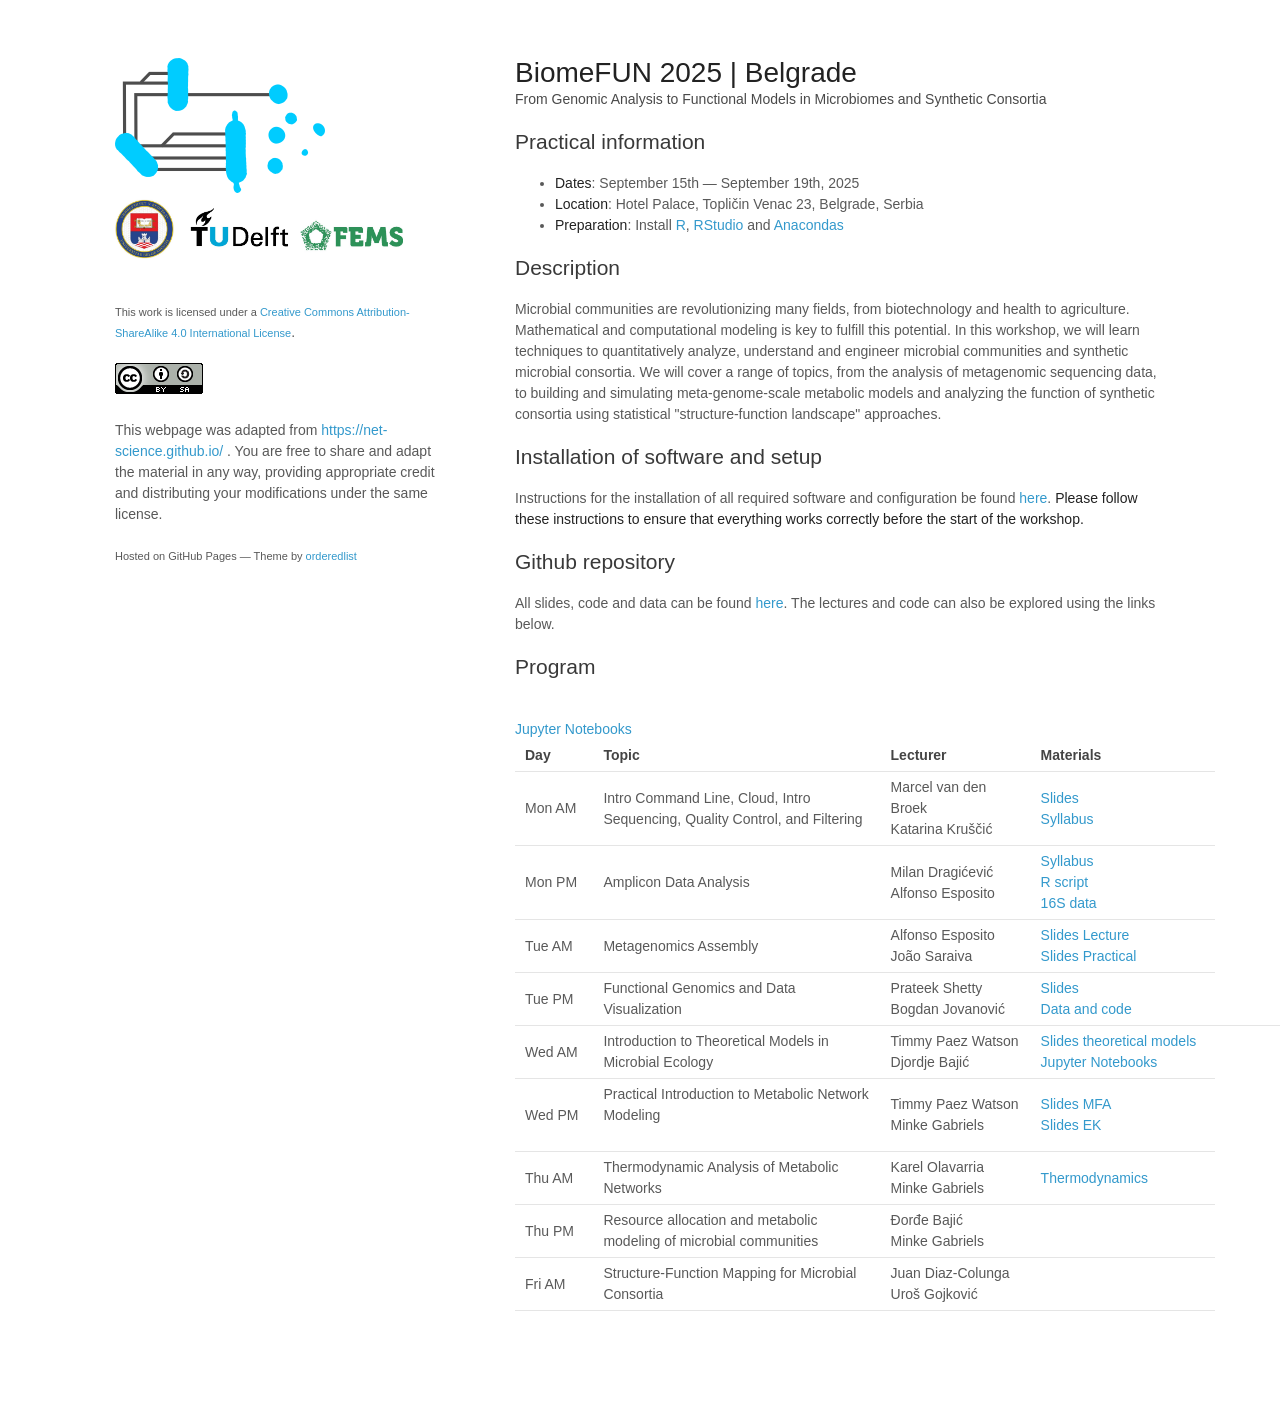
==== index.html @ 26ea4a44 "Add files via upload" ====
<!DOCTYPE html>
<html><head><meta http-equiv="Content-Type" content="text/html; charset=UTF-8">
    
    <meta http-equiv="X-UA-Compatible" content="chrome=1">
    <title>BiomeFUN 2025</title>

    <link rel="stylesheet" href="./index_files/styles.css">
    <link rel="stylesheet" href="./index_files/pygment_trac.css">
    <meta name="viewport" content="width=device-width">
    <!--<base target="_blank">--><base href="." target="_blank">

    <!--[if lt IE 9]>
    <script src="//html5shiv.googlecode.com/svn/trunk/html5.js"></script>
    <![endif]-->
 
  </head>
  <body>
    <div class="wrapper">
      
      <header>
        <img src="./index_files/logo-black.png" alt="Logo">
        <img src="./index_files/logo_svi.jpg" alt="Logo_svi">
           
        <p>
        <br><small>This work is licensed under a <a rel="license" href="http://creativecommons.org/licenses/by-sa/4.0/">Creative Commons Attribution-ShareAlike 4.0 International License</a></small>.
        </p>
        <p>
        <a rel="license" href="http://creativecommons.org/licenses/by-sa/4.0/"><img alt="Creative Commons License" style="border-width:0" src="./index_files/88x31.png"></a>
        </p>
        <p>
          This webpage was adapted from <a href="https://net-science.github.io/"> https://net-science.github.io/ </a>. You are free to share and adapt the material in any way, providing appropriate credit and distributing your modifications under the same license.
        </p>

        <p><small>Hosted on GitHub Pages — Theme by <a href="https://github.com/orderedlist">orderedlist</a></small></p>
      


      </header>

      <section>
        <h1 style="margin: 0;">BiomeFUN 2025  |  Belgrade</h1>
        <h4> From Genomic Analysis to Functional Models in Microbiomes and Synthetic Consortia </h4>  


<h2>Practical information</h2>
<ul>
<li><strong>Dates</strong>: September 15th &mdash; September 19th, 2025</li>
<li><strong>Location</strong>: Hotel Palace, Topličin Venac 23, Belgrade, Serbia</li>
<li><strong>Preparation</strong>: Install <a href="https://cran.r-project.org/">R</a>, <a href="https://www.rstudio.com/products/rstudio/download/#download">RStudio</a> and <a href="https://www.anaconda.com/products/distribution">Anacondas</a></li>
</ul>
<h2>Description</h2>
<p>Microbial communities are revolutionizing many fields, from biotechnology and health to agriculture. Mathematical and computational modeling is key to fulfill this potential. In this workshop, we will learn techniques to quantitatively analyze, understand and engineer microbial communities and synthetic microbial consortia. We will cover a range of topics, from the analysis of metagenomic sequencing data, to building and simulating meta-genome-scale metabolic models and analyzing the function of synthetic consortia using statistical "structure-function landscape" approaches.</p>
<h2>Installation of software and setup</h2>
<p>Instructions for the installation of all required software and configuration be found <a href="https://bgmicrobiomes.github.io/biomeFUN_materials/BiomeFUN_2025_installation_styled.html">here</a>. <strong>Please follow these instructions to ensure that everything works correctly before the start of the workshop.</strong> </p>
<h2>Github repository</h2>
<p>All slides, code and data can be found <a href="https://github.com/BGmicrobiomes/biomeFUN_materials">here</a>. The lectures and code can also be explored using the links below.</p>
<h2>Program</h2>
<table style="width: 844px;">
<thead>
<tr>
<th style="width: 76.8906px;">Day</th>
<th style="width: 370px;">Topic</th>
<th style="width: 170px;">Lecturer</th>
<th style="width: 200px;">Materials</th>
</tr>
</thead>
<tbody>
<tr>
<td style="width: 76.8906px;">Mon AM</td>
<td style="width: 370px;">Intro Command Line, Cloud, Intro Sequencing, Quality Control, and Filtering</td>
<td style="width: 170px;">Marcel van den Broek <br> Katarina Kruščić </td>
<td style="width: 200px;"><a href="https://bgmicrobiomes.github.io/biomeFUN_materials/Lectures/day1_01_Introduction_Genomics_BiomeFUN2025.pdf">Slides</a>  <br>
<a href="https://bgmicrobiomes.github.io/biomeFUN_materials/Practicals/day1/index.html">Syllabus</a>
</td>
</tr>
<tr>
<td style="width: 76.8906px;">Mon PM</td>
<td style="width: 370px;">Amplicon Data Analysis</td>
<td style="width: 170px;">Milan Dragićević <br> Alfonso Esposito</td>
<td style="width: 200px;"> <a href="https://bgmicrobiomes.github.io/biomeFUN_materials/Data/day1_16s_biomefun.html">Syllabus</a> <br> 
<a href="https://bgmicrobiomes.github.io/biomeFUN_materials/Data/day1_16s_biomefun.Rmd">R script</a> <br>
<a href="https://u.pcloud.link/publink/show?code=kZAARW5Z5EVYj8ODVl8Dj24SkFVdqfC7Peck#/login?folder=27416541063">16S data</a>
</td>
</tr>
<tr>
<td style="width: 76.8906px;">Tue AM</td>
<td style="width: 370px;">Metagenomics Assembly</td>
<td style="width: 170px;">Alfonso Esposito <br> Jo&atilde;o Saraiva</td>
<td style="width: 200px;"> <a href="https://bgmicrobiomes.github.io/biomeFUN_materials/Lectures/day2_Joao_Shotgun_Metagenomics_Lecture_with_Visuals.pptx">Slides Lecture</a> <br> 
<a href="https://bgmicrobiomes.github.io/biomeFUN_materials/Lectures/day2_Alfonso_Practical_session_Assembly_Binning_Genome_QC_V1.pptx">Slides Practical</a>
</td>
</tr>
<tr>
<td style="width: 76.8906px;">Tue PM</td>
<td style="width: 370px;">Functional Genomics and Data Visualization</td>
<td style="width: 170px;">Prateek Shetty <br> Bogdan Jovanović</td>
<td style="width: 200px;"> <a href="https://bgmicrobiomes.github.io/biomeFUN_materials/Practicals/day2/functional_annotationSep15.pptx">Slides</a> <br> 
<a href="https://bgmicrobiomes.github.io/biomeFUN_materials/Practicals/day2/day2_PM_data_code.zip" download>Data and code</a>
<td style="width: 200px;"></td>
</tr>
<tr>
<td style="width: 76.8906px;">Wed AM</td>
<td style="width: 370px;"> Introduction to Theoretical Models in Microbial Ecology</td>
<td style="width: 170px;"> Timmy Paez Watson <br> Djordje Bajić </td>
<td style="width: 200px;"> <a href="https://bgmicrobiomes.github.io/biomeFUN_materials/Lectures/day3_2025_BiomeFUN_Theo_Models_TPW.pptx">Slides theoretical models</a> <br> 
<a href="https://bgmicrobiomes.github.io/biomeFUN_materials/Practicals/day3/jupyter_notebooks_timmy.zip" download> Jupyter Notebooks</a>
</tr>
<tr>
<td style="width: 76.8906px;">Wed PM</td>
<td style="width: 370px;">
<p>Practical Introduction to Metabolic Network Modeling</p>
</td>
<td style="width: 170px;">Timmy Paez Watson <br> Minke Gabriels</td>
<td style="width: 200px;"> <a href="https://bgmicrobiomes.github.io/biomeFUN_materials/Lectures/day3_2025_BiomeFUN_MFA_TPW.pptx">Slides MFA
<br>
<a href="https://bgmicrobiomes.github.io/biomeFUN_materials/Lectures/day3_2025_BiomeFUN_Karel.pdf">Slides EK
</tr>
<tr>
<td style="width: 76.8906px;">Thu AM</td>
<td style="width: 370px;">Thermodynamic Analysis of Metabolic Networks&nbsp;</td>
<td style="width: 170px;">Karel Olavarria <br> Minke Gabriels</td>
<td style="width: 200px;"> <a href="https://bgmicrobiomes.github.io/biomeFUN_materials/Lectures/day4_thermodynamics_lecture.pdf">Thermodynamics</td>
<br>
<a href="https://bgmicrobiomes.github.io/biomeFUN_materials/Practicals/day3/kinetics_thermo_notebooks.zip" download> Jupyter Notebooks</a>
</tr>
<tr>
<td style="width: 76.8906px;">Thu PM</td>
<td style="width: 370px;">Resource allocation and metabolic modeling of microbial communities</td>
<td style="width: 170px;">Đorđe Bajić <br> Minke Gabriels </td>
<td style="width: 200px;"><!-- 
            <a href="https://github.com/jgarciab/NetworkScience/blob/main/Lectures/day4b_GM_BN.pdf">Slides</a>,<br>
             <a href="https://raw.githubusercontent.com/jgarciab/NetworkScience/main/Practicals/day4b_Bayesian_Network.zip">Practical (zip):</a>
             <a href="html_solutions/Question_GM_BNs.html">Questions</a> and 
             <a href="html_solutions/Answer_GM_BNs.html">Solutions</a>
            --></td>
</tr>
<tr>
<td style="width: 76.8906px;">Fri AM</td>
<td style="width: 370px;">Structure-Function Mapping for Microbial Consortia</td>
<td style="width: 170px;">Juan Diaz-Colunga <br> Uroš Gojković </td>
<td style="width: 200px;"><!-- 
            Slides (<a href="https://github.com/jgarciab/NetworkScience/blob/main/Lectures/day5_Morning_2024.pdf">morning</a>, <a href="https://github.com/jgarciab/NetworkScience/blob/main/Lectures/day5_Afternoon_2024.pdf">afternoon</a>),<br>
            <a href="https://raw.githubusercontent.com/jgarciab/NetworkScience/main/Practicals/day5_social_contagion.zip">Practical (zip)</a> 
            --></td>
</tr>
</tbody>
</table>
<br /><!-- <h2>Datasets</h2>
      <ul>
        See <a href="https://github.com/jgarciab/NetworkScience/tree/main/Data" download>here</a>
        Data for REM <a href="https://github.com/jgarciab/NetworkScience/raw/main/Practicals/day2b_social_network/UUsummerschool.Rdata" download>here</a>
      </ul> --></section>
</div>
---- index_files/styles.css ----
body {
  background-color: #fff;
  padding:50px;
  font: 14px/1.5 -apple-system, BlinkMacSystemFont, "Segoe UI", Roboto, Oxygen, Ubuntu, Cantarell, "Fira Sans", "Droid Sans", "Helvetica Neue", Arial, sans-serif, "Apple Color Emoji", "Segoe UI Emoji", "Segoe UI Symbol";
  color:#595959;
  font-weight:400;
}

h1, h2, h3, h4, h5, h6 {
  color:#222;
  margin:0 0 20px;
}

p, ul, ol, table, pre, dl {
  margin:0 0 20px;
}

h1, h2, h3 {
  line-height:1.1;
}

h1 {
  font-size:28px;
  font-weight: 500;
}

h2 {
  color:#393939;
  font-weight: 500;
}

h3, h4, h5, h6 {
  color:#494949;
  font-weight: 500;
}

a {
  color:#39c;
  text-decoration:none;
}

a:hover {
  color:#069;
}

a small {
  font-size:11px;
  color:#777;
  margin-top:-0.3em;
  display:block;
}

a:hover small {
  color:#777;
}

.wrapper {
  width:1050px;
  margin:0 auto;
}

blockquote {
  border-left:1px solid #e5e5e5;
  margin:0;
  padding:0 0 0 20px;
  font-style:italic;
}

code, pre {
  font-family:Monaco, Bitstream Vera Sans Mono, Lucida Console, Terminal, Consolas, Liberation Mono, DejaVu Sans Mono, Courier New, monospace;
  color:#333;
}

pre {
  padding:8px 15px;
  background: #f8f8f8;
  border-radius:5px;
  border:1px solid #e5e5e5;
  overflow-x: auto;
}

table {
  width:100%;
  border-collapse:collapse;
}

th, td {
  text-align:left;
  padding:5px 10px;
  border-bottom:1px solid #e5e5e5;
}

dt {
  color:#444;
  font-weight:500;
}

th {
  color:#444;
}

img {
  max-width:90%;
}

header {
  width:320px;
  float:left;
  position:fixed;
  -webkit-font-smoothing:subpixel-antialiased;
}

header ul {
  list-style:none;
  height:40px;
  padding:0;
  background: #f4f4f4;
  border-radius:5px;
  border:1px solid #e0e0e0;
  width:270px;
}

header li {
  width:89px;
  float:left;
  border-right:1px solid #e0e0e0;
  height:40px;
}

header li:first-child a {
  border-radius:5px 0 0 5px;
}

header li:last-child a {
  border-radius:0 5px 5px 0;
}

header ul a {
  line-height:1;
  font-size:11px;
  color:#999;
  display:block;
  text-align:center;
  padding-top:6px;
  height:34px;
}

header ul a:hover {
  color:#999;
}

header ul a:active {
  background-color:#f0f0f0;
}

strong {
  color:#222;
  font-weight:500;
}

header ul li + li + li {
  border-right:none;
  width:89px;
}

header ul a strong {
  font-size:14px;
  display:block;
  color:#222;
}

section {
  width:650px;
  float:right;
  padding-bottom:50px;
}

small {
  font-size:11px;
}

hr {
  border:0;
  background:#e5e5e5;
  height:1px;
  margin:0 0 20px;
}

footer {
  width:270px;
  float:left;
  position:fixed;
  bottom:20px;
  -webkit-font-smoothing:subpixel-antialiased;
}

@media print, screen and (max-width: 960px) {

  div.wrapper {
    width:auto;
    margin:0;
  }

  header, section, footer {
    float:none;
    position:static;
    width:auto;
  }

  header {
    padding-right:320px;
  }

  section {
    border:1px solid #e5e5e5;
    border-width:1px 0;
    padding:20px 0;
    margin:0 0 20px;
  }

  header a small {
    display:inline;
  }

  header ul {
    position:absolute;
    right:50px;
    top:52px;
  }
}

@media print, screen and (max-width: 720px) {
  body {
    word-wrap:break-word;
  }

  header {
    padding:0;
  }

  header ul, header p.view {
    position:static;
  }

  pre, code {
    word-wrap:normal;
  }
}

@media print, screen and (max-width: 480px) {
  body {
    padding:15px;
  }

  header ul {
    width:99%;
  }

  header li, header ul li + li + li {
    width:33%;
  }
}

@media print {
  body {
    padding:0.4in;
    font-size:12pt;
    color:#444;
  }
}
---- index_files/pygment_trac.css ----
.highlight  { background: #ffffff; }
.highlight .c { color: #999988; font-style: italic } /* Comment */
.highlight .err { color: #a61717; background-color: #e3d2d2 } /* Error */
.highlight .k { font-weight: bold } /* Keyword */
.highlight .o { font-weight: bold } /* Operator */
.highlight .cm { color: #999988; font-style: italic } /* Comment.Multiline */
.highlight .cp { color: #999999; font-weight: bold } /* Comment.Preproc */
.highlight .c1 { color: #999988; font-style: italic } /* Comment.Single */
.highlight .cs { color: #999999; font-weight: bold; font-style: italic } /* Comment.Special */
.highlight .gd { color: #000000; background-color: #ffdddd } /* Generic.Deleted */
.highlight .gd .x { color: #000000; background-color: #ffaaaa } /* Generic.Deleted.Specific */
.highlight .ge { font-style: italic } /* Generic.Emph */
.highlight .gr { color: #aa0000 } /* Generic.Error */
.highlight .gh { color: #999999 } /* Generic.Heading */
.highlight .gi { color: #000000; background-color: #ddffdd } /* Generic.Inserted */
.highlight .gi .x { color: #000000; background-color: #aaffaa } /* Generic.Inserted.Specific */
.highlight .go { color: #888888 } /* Generic.Output */
.highlight .gp { color: #555555 } /* Generic.Prompt */
.highlight .gs { font-weight: bold } /* Generic.Strong */
.highlight .gu { color: #800080; font-weight: bold; } /* Generic.Subheading */
.highlight .gt { color: #aa0000 } /* Generic.Traceback */
.highlight .kc { font-weight: bold } /* Keyword.Constant */
.highlight .kd { font-weight: bold } /* Keyword.Declaration */
.highlight .kn { font-weight: bold } /* Keyword.Namespace */
.highlight .kp { font-weight: bold } /* Keyword.Pseudo */
.highlight .kr { font-weight: bold } /* Keyword.Reserved */
.highlight .kt { color: #445588; font-weight: bold } /* Keyword.Type */
.highlight .m { color: #009999 } /* Literal.Number */
.highlight .s { color: #d14 } /* Literal.String */
.highlight .na { color: #008080 } /* Name.Attribute */
.highlight .nb { color: #0086B3 } /* Name.Builtin */
.highlight .nc { color: #445588; font-weight: bold } /* Name.Class */
.highlight .no { color: #008080 } /* Name.Constant */
.highlight .ni { color: #800080 } /* Name.Entity */
.highlight .ne { color: #990000; font-weight: bold } /* Name.Exception */
.highlight .nf { color: #990000; font-weight: bold } /* Name.Function */
.highlight .nn { color: #555555 } /* Name.Namespace */
.highlight .nt { color: #000080 } /* Name.Tag */
.highlight .nv { color: #008080 } /* Name.Variable */
.highlight .ow { font-weight: bold } /* Operator.Word */
.highlight .w { color: #bbbbbb } /* Text.Whitespace */
.highlight .mf { color: #009999 } /* Literal.Number.Float */
.highlight .mh { color: #009999 } /* Literal.Number.Hex */
.highlight .mi { color: #009999 } /* Literal.Number.Integer */
.highlight .mo { color: #009999 } /* Literal.Number.Oct */
.highlight .sb { color: #d14 } /* Literal.String.Backtick */
.highlight .sc { color: #d14 } /* Literal.String.Char */
.highlight .sd { color: #d14 } /* Literal.String.Doc */
.highlight .s2 { color: #d14 } /* Literal.String.Double */
.highlight .se { color: #d14 } /* Literal.String.Escape */
.highlight .sh { color: #d14 } /* Literal.String.Heredoc */
.highlight .si { color: #d14 } /* Literal.String.Interpol */
.highlight .sx { color: #d14 } /* Literal.String.Other */
.highlight .sr { color: #009926 } /* Literal.String.Regex */
.highlight .s1 { color: #d14 } /* Literal.String.Single */
.highlight .ss { color: #990073 } /* Literal.String.Symbol */
.highlight .bp { color: #999999 } /* Name.Builtin.Pseudo */
.highlight .vc { color: #008080 } /* Name.Variable.Class */
.highlight .vg { color: #008080 } /* Name.Variable.Global */
.highlight .vi { color: #008080 } /* Name.Variable.Instance */
.highlight .il { color: #009999 } /* Literal.Number.Integer.Long */

.type-csharp .highlight .k { color: #0000FF }
.type-csharp .highlight .kt { color: #0000FF }
.type-csharp .highlight .nf { color: #000000; font-weight: normal }
.type-csharp .highlight .nc { color: #2B91AF }
.type-csharp .highlight .nn { color: #000000 }
.type-csharp .highlight .s { color: #A31515 }
.type-csharp .highlight .sc { color: #A31515 }
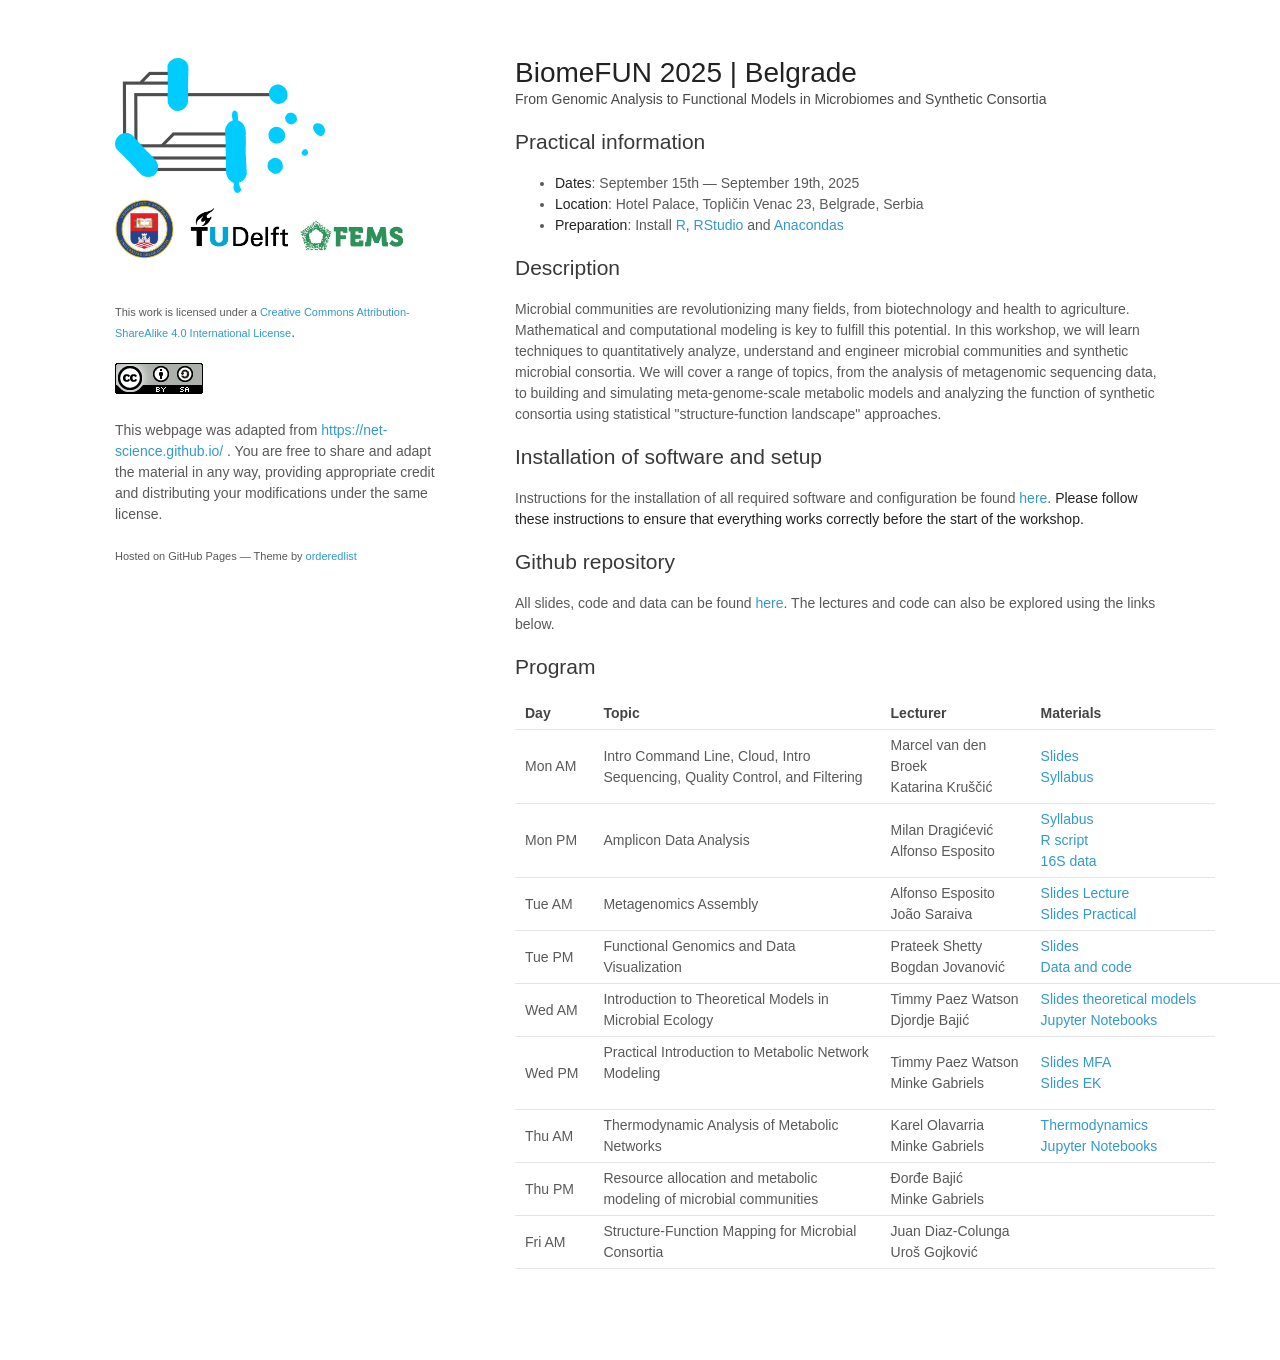
==== commit 6a54a083: "Add files via upload" ====
--- a/index.html
+++ b/index.html
@@ -119,7 +119,7 @@
 <td style="width: 76.8906px;">Thu AM</td>
 <td style="width: 370px;">Thermodynamic Analysis of Metabolic Networks&nbsp;</td>
 <td style="width: 170px;">Karel Olavarria <br> Minke Gabriels</td>
-<td style="width: 200px;"> <a href="https://bgmicrobiomes.github.io/biomeFUN_materials/Lectures/day4_thermodynamics_lecture.pdf">Thermodynamics</td>
+<td style="width: 200px;"> <a href="https://bgmicrobiomes.github.io/biomeFUN_materials/Lectures/day4_thermodynamics_lecture.pdf">Thermodynamics
 <br>
 <a href="https://bgmicrobiomes.github.io/biomeFUN_materials/Practicals/day3/kinetics_thermo_notebooks.zip" download> Jupyter Notebooks</a>
 </tr>
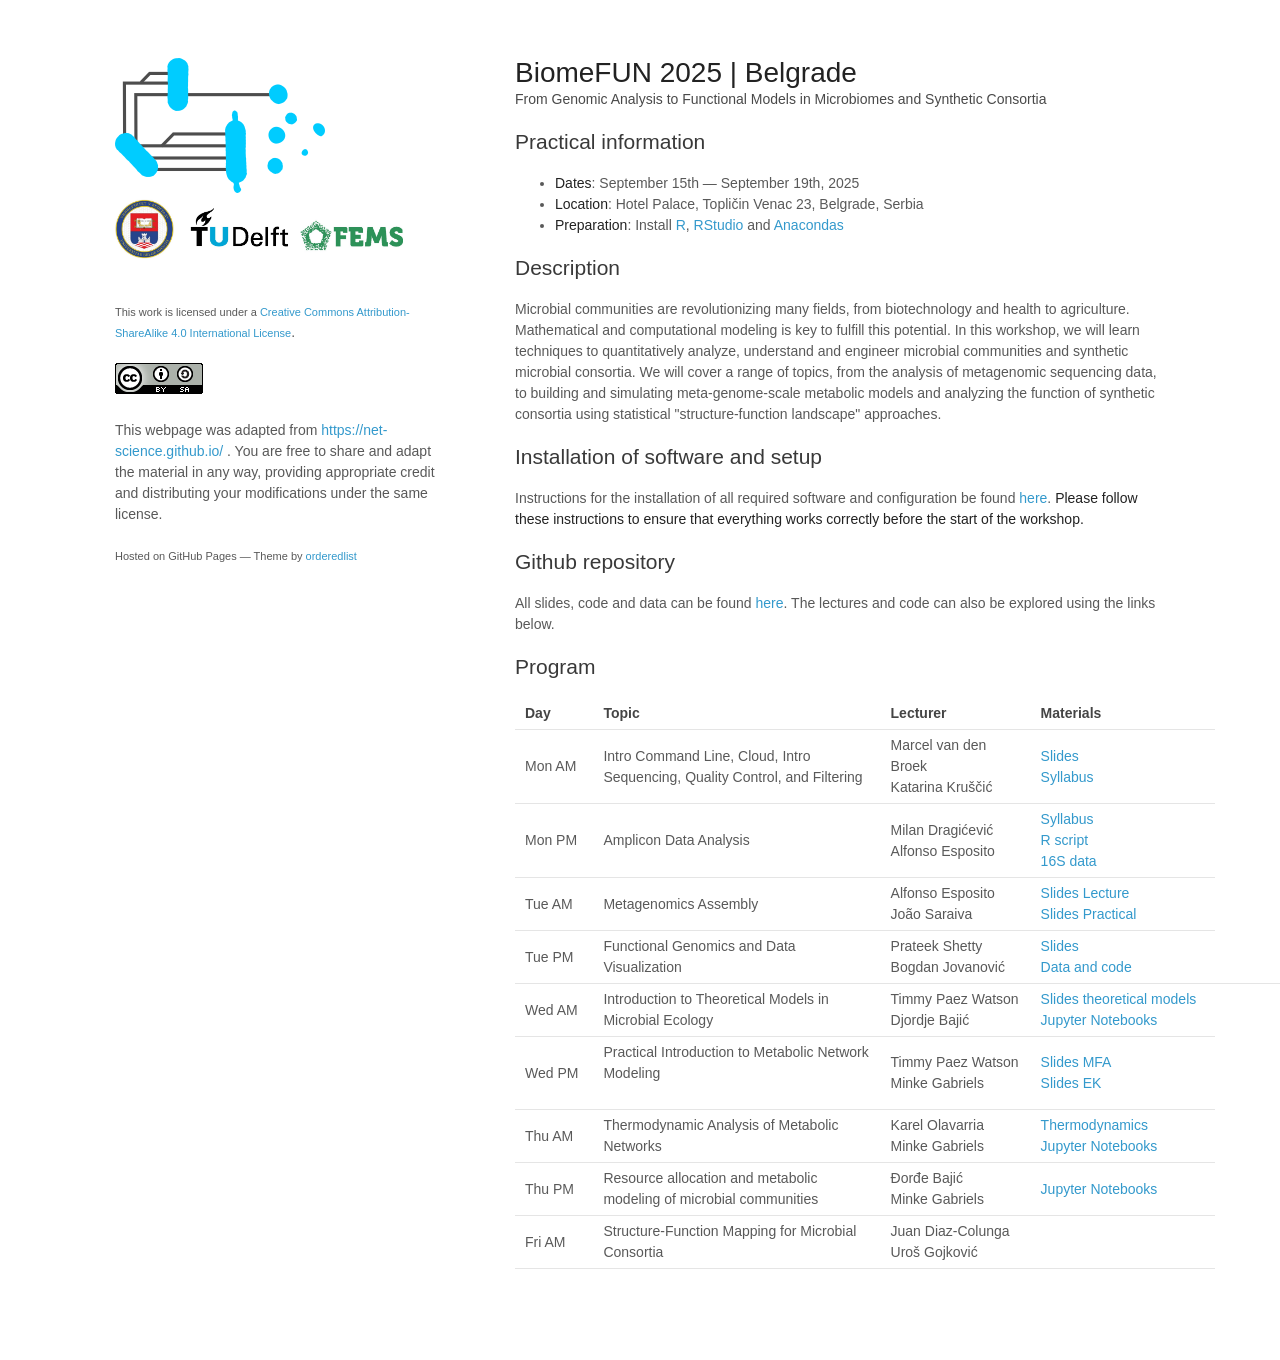
==== commit 788a55dd: "Add files via upload" ====
--- a/index.html
+++ b/index.html
@@ -121,13 +121,13 @@
 <td style="width: 170px;">Karel Olavarria <br> Minke Gabriels</td>
 <td style="width: 200px;"> <a href="https://bgmicrobiomes.github.io/biomeFUN_materials/Lectures/day4_thermodynamics_lecture.pdf">Thermodynamics
 <br>
-<a href="https://bgmicrobiomes.github.io/biomeFUN_materials/Practicals/day3/kinetics_thermo_notebooks.zip" download> Jupyter Notebooks</a>
+<a href="https://bgmicrobiomes.github.io/biomeFUN_materials/Practicals/day4/kinetics_thermo_notebooks.zip" download> Jupyter Notebooks</a>
 </tr>
 <tr>
 <td style="width: 76.8906px;">Thu PM</td>
 <td style="width: 370px;">Resource allocation and metabolic modeling of microbial communities</td>
 <td style="width: 170px;">Đorđe Bajić <br> Minke Gabriels </td>
-<td style="width: 200px;"><!-- 
+<td style="width: 200px;"><a href="https://bgmicrobiomes.github.io/biomeFUN_materials/Practicals/day4/P2.4 material .zip" download> Jupyter Notebooks</a><!-- 
             <a href="https://github.com/jgarciab/NetworkScience/blob/main/Lectures/day4b_GM_BN.pdf">Slides</a>,<br>
              <a href="https://raw.githubusercontent.com/jgarciab/NetworkScience/main/Practicals/day4b_Bayesian_Network.zip">Practical (zip):</a>
              <a href="html_solutions/Question_GM_BNs.html">Questions</a> and 
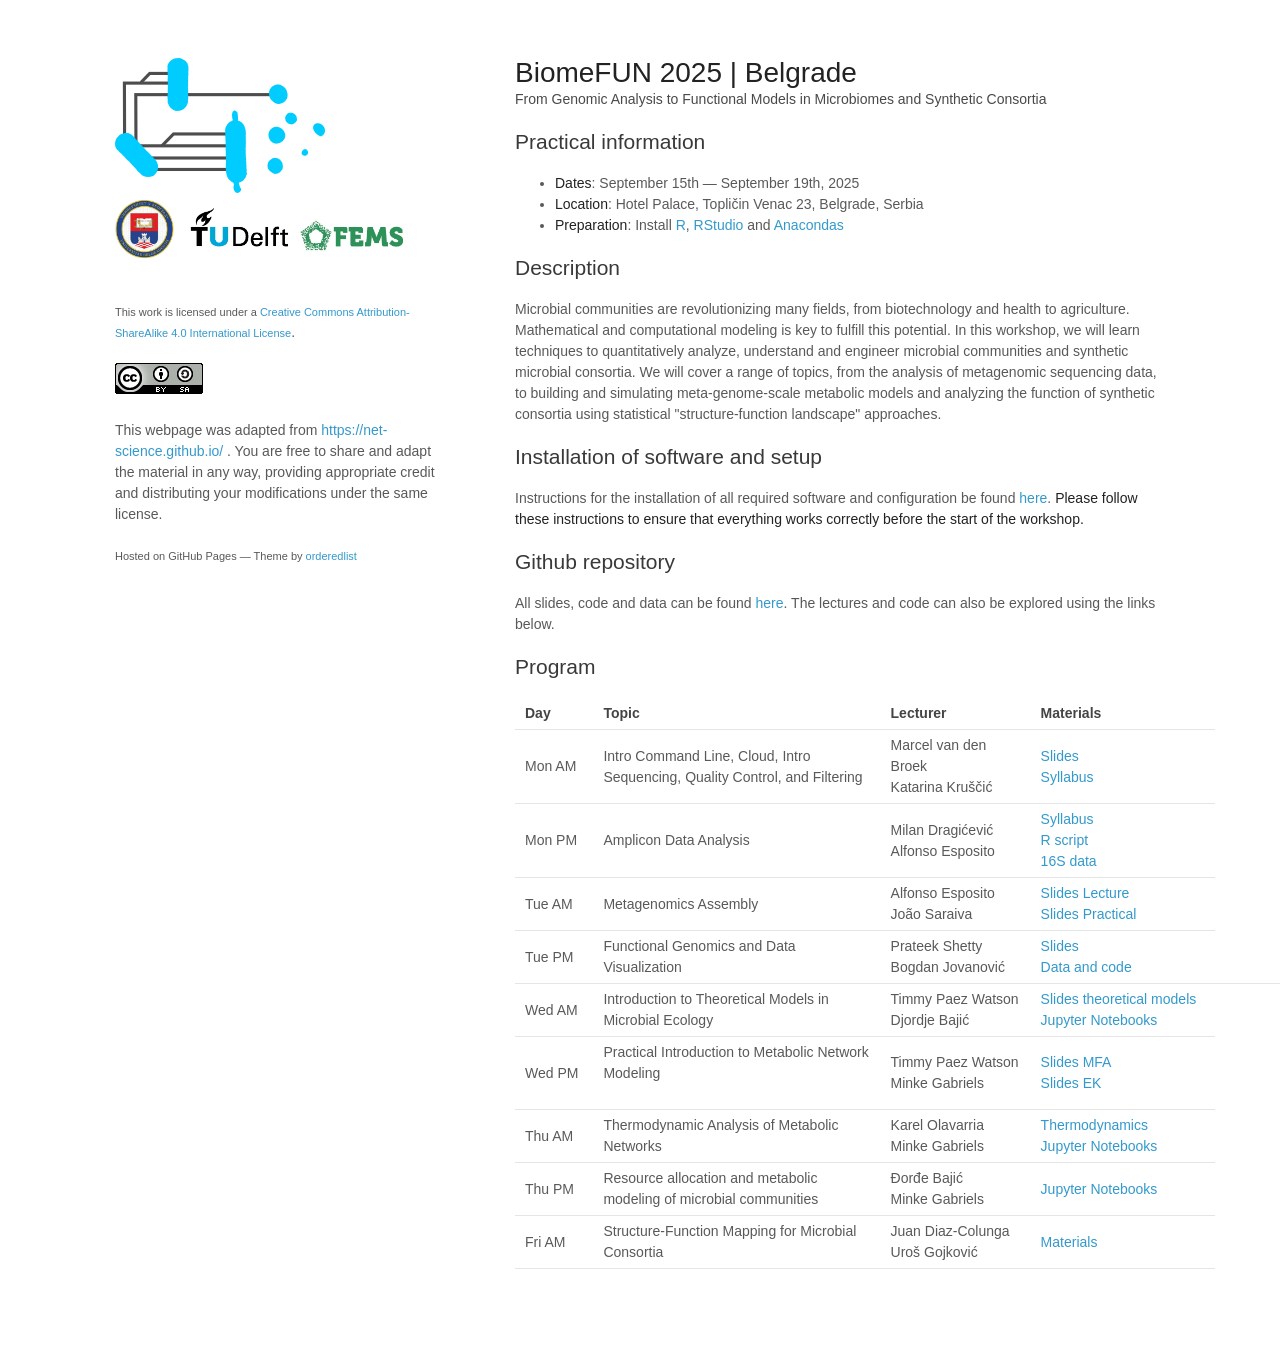
==== commit de50908a: "Add files via upload" ====
--- a/index.html
+++ b/index.html
@@ -138,7 +138,7 @@
 <td style="width: 76.8906px;">Fri AM</td>
 <td style="width: 370px;">Structure-Function Mapping for Microbial Consortia</td>
 <td style="width: 170px;">Juan Diaz-Colunga <br> Uroš Gojković </td>
-<td style="width: 200px;"><!-- 
+<td style="width: 200px;"><a href="https://bgmicrobiomes.github.io/biomeFUN_materials/Practicals/day5/day5_materials.zip" download> Materials</a><!-- 
             Slides (<a href="https://github.com/jgarciab/NetworkScience/blob/main/Lectures/day5_Morning_2024.pdf">morning</a>, <a href="https://github.com/jgarciab/NetworkScience/blob/main/Lectures/day5_Afternoon_2024.pdf">afternoon</a>),<br>
             <a href="https://raw.githubusercontent.com/jgarciab/NetworkScience/main/Practicals/day5_social_contagion.zip">Practical (zip)</a> 
             --></td>
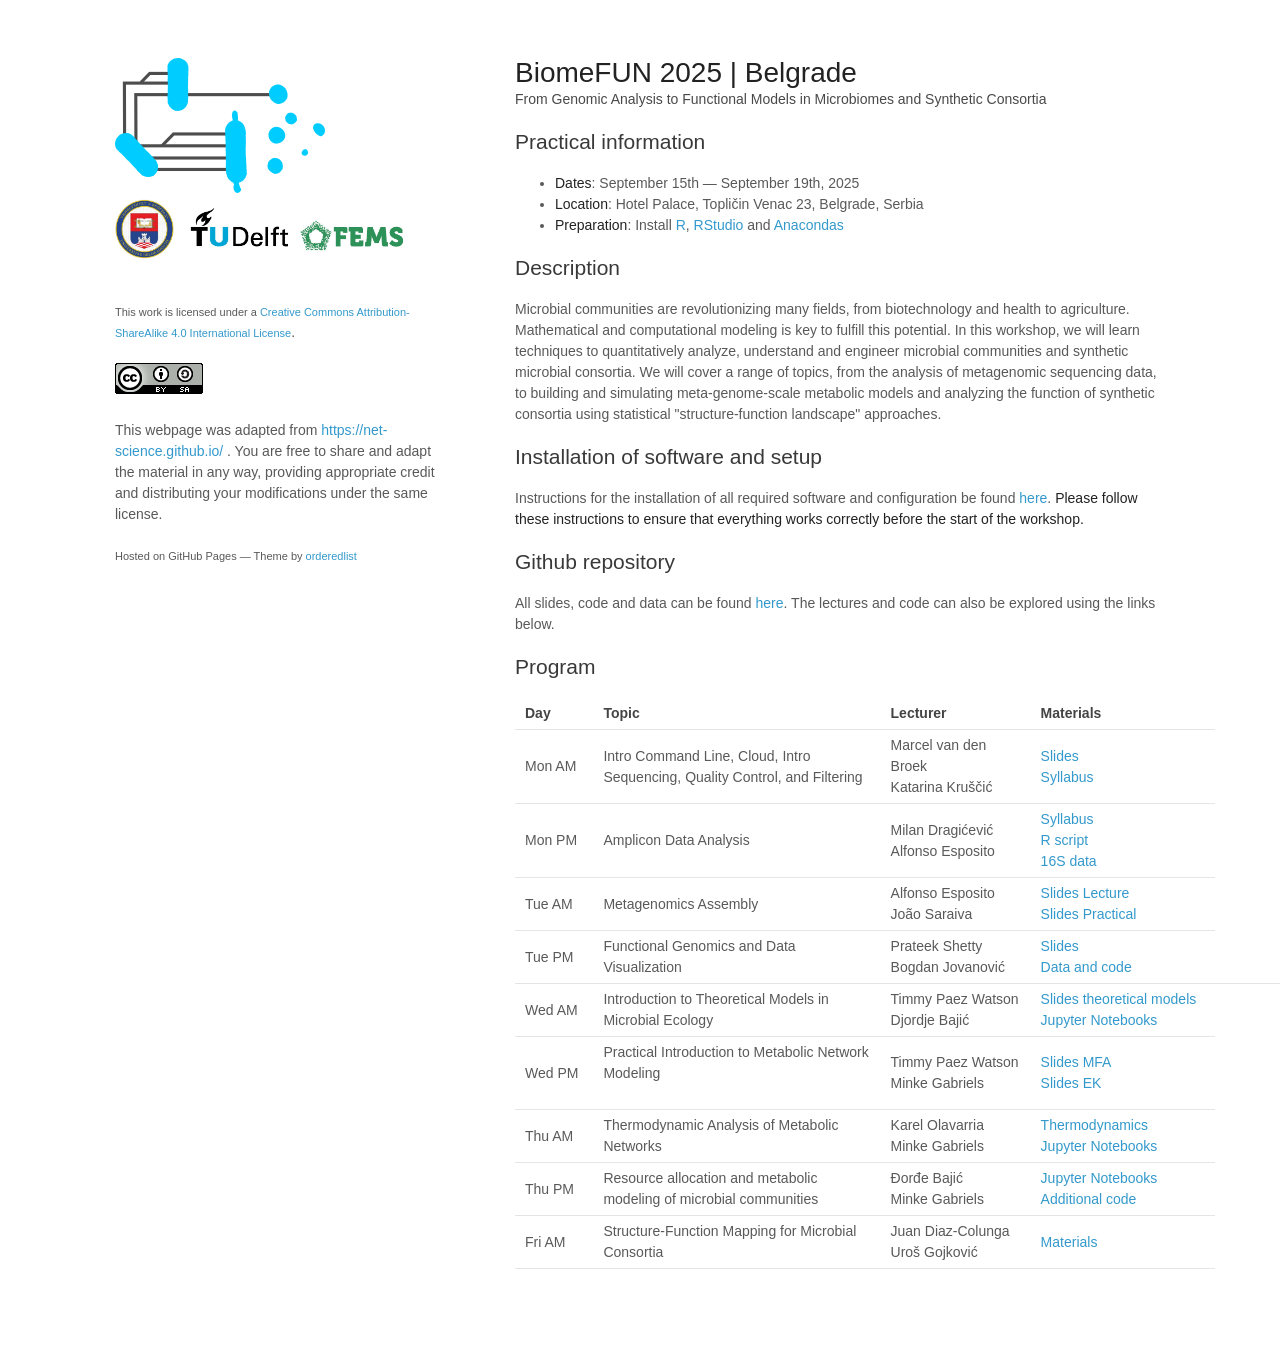
==== commit 41997fab: "Add files via upload" ====
--- a/index.html
+++ b/index.html
@@ -121,13 +121,15 @@
 <td style="width: 170px;">Karel Olavarria <br> Minke Gabriels</td>
 <td style="width: 200px;"> <a href="https://bgmicrobiomes.github.io/biomeFUN_materials/Lectures/day4_thermodynamics_lecture.pdf">Thermodynamics
 <br>
-<a href="https://bgmicrobiomes.github.io/biomeFUN_materials/Practicals/day4/kinetics_thermo_notebooks.zip" download> Jupyter Notebooks</a>
+<a href="https://bgmicrobiomes.github.io/biomeFUN_materials/Practicals/day4/kinetics_thermo_notebooks.zip" download>Jupyter Notebooks</a>
 </tr>
 <tr>
 <td style="width: 76.8906px;">Thu PM</td>
 <td style="width: 370px;">Resource allocation and metabolic modeling of microbial communities</td>
 <td style="width: 170px;">Đorđe Bajić <br> Minke Gabriels </td>
-<td style="width: 200px;"><a href="https://bgmicrobiomes.github.io/biomeFUN_materials/Practicals/day4/P2.4 material .zip" download> Jupyter Notebooks</a><!-- 
+<td style="width: 200px;"><a href="https://bgmicrobiomes.github.io/biomeFUN_materials/Practicals/day4/P2.4 material .zip" download>Jupyter Notebooks</a>
+  <br> 
+  <a href="https://bgmicrobiomes.github.io/biomeFUN_materials/Practicals/day4/P2_4_BiomeFunctions.py.zip" download>Additional code</a><!-- 
             <a href="https://github.com/jgarciab/NetworkScience/blob/main/Lectures/day4b_GM_BN.pdf">Slides</a>,<br>
              <a href="https://raw.githubusercontent.com/jgarciab/NetworkScience/main/Practicals/day4b_Bayesian_Network.zip">Practical (zip):</a>
              <a href="html_solutions/Question_GM_BNs.html">Questions</a> and 
@@ -138,7 +140,7 @@
 <td style="width: 76.8906px;">Fri AM</td>
 <td style="width: 370px;">Structure-Function Mapping for Microbial Consortia</td>
 <td style="width: 170px;">Juan Diaz-Colunga <br> Uroš Gojković </td>
-<td style="width: 200px;"><a href="https://bgmicrobiomes.github.io/biomeFUN_materials/Practicals/day5/day5_materials.zip" download> Materials</a><!-- 
+<td style="width: 200px;"><a href="https://bgmicrobiomes.github.io/biomeFUN_materials/Practicals/day5/day5_materials.zip" download>Materials</a><!-- 
             Slides (<a href="https://github.com/jgarciab/NetworkScience/blob/main/Lectures/day5_Morning_2024.pdf">morning</a>, <a href="https://github.com/jgarciab/NetworkScience/blob/main/Lectures/day5_Afternoon_2024.pdf">afternoon</a>),<br>
             <a href="https://raw.githubusercontent.com/jgarciab/NetworkScience/main/Practicals/day5_social_contagion.zip">Practical (zip)</a> 
             --></td>
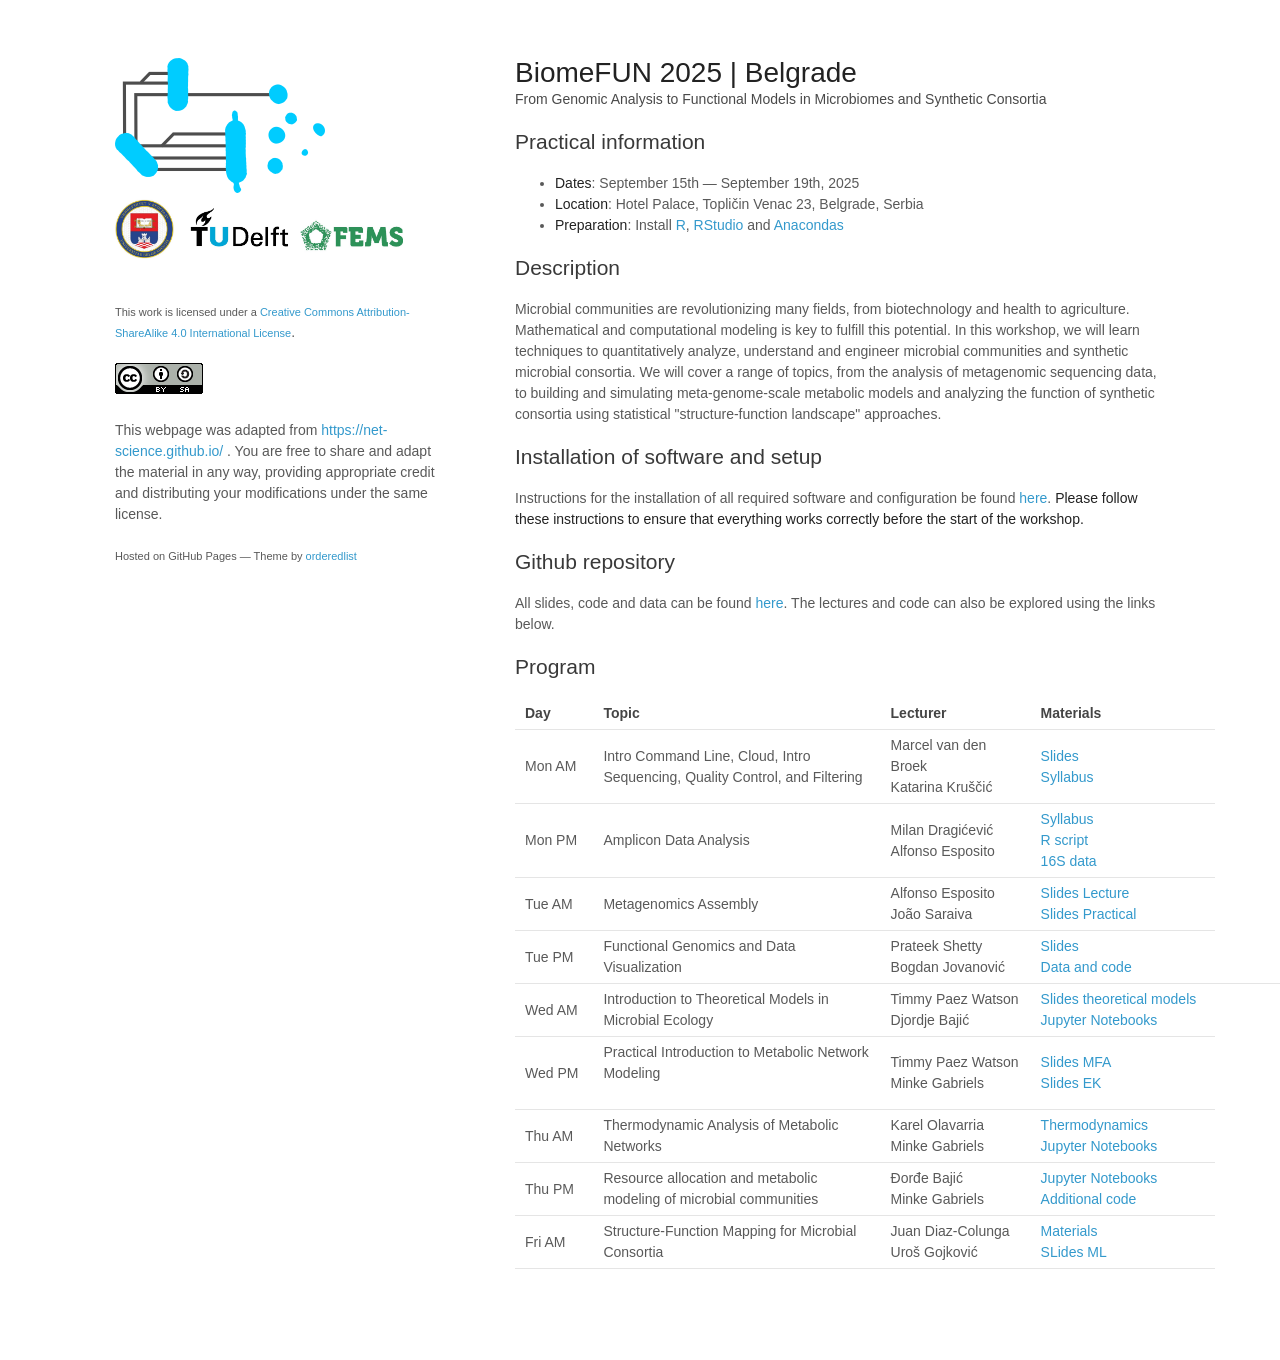
==== commit 5537721c: "Add files via upload" ====
--- a/index.html
+++ b/index.html
@@ -111,7 +111,7 @@
 <p>Practical Introduction to Metabolic Network Modeling</p>
 </td>
 <td style="width: 170px;">Timmy Paez Watson <br> Minke Gabriels</td>
-<td style="width: 200px;"> <a href="https://bgmicrobiomes.github.io/biomeFUN_materials/Lectures/day3_2025_BiomeFUN_MFA_TPW.pptx">Slides MFA
+<td style="width: 200px;"> <a href="https://bgmicrobiomes.github.io/biomeFUN_materials/Lectures/day3_2025_BiomeFUN_MFA_TPW.pptx">Slides MFA</a> 
 <br>
 <a href="https://bgmicrobiomes.github.io/biomeFUN_materials/Lectures/day3_2025_BiomeFUN_Karel.pdf">Slides EK
 </tr>
@@ -119,7 +119,7 @@
 <td style="width: 76.8906px;">Thu AM</td>
 <td style="width: 370px;">Thermodynamic Analysis of Metabolic Networks&nbsp;</td>
 <td style="width: 170px;">Karel Olavarria <br> Minke Gabriels</td>
-<td style="width: 200px;"> <a href="https://bgmicrobiomes.github.io/biomeFUN_materials/Lectures/day4_thermodynamics_lecture.pdf">Thermodynamics
+<td style="width: 200px;"> <a href="https://bgmicrobiomes.github.io/biomeFUN_materials/Lectures/day4_thermodynamics_lecture.pdf">Thermodynamics</a> 
 <br>
 <a href="https://bgmicrobiomes.github.io/biomeFUN_materials/Practicals/day4/kinetics_thermo_notebooks.zip" download>Jupyter Notebooks</a>
 </tr>
@@ -140,7 +140,10 @@
 <td style="width: 76.8906px;">Fri AM</td>
 <td style="width: 370px;">Structure-Function Mapping for Microbial Consortia</td>
 <td style="width: 170px;">Juan Diaz-Colunga <br> Uroš Gojković </td>
-<td style="width: 200px;"><a href="https://bgmicrobiomes.github.io/biomeFUN_materials/Practicals/day5/day5_materials.zip" download>Materials</a><!-- 
+<td style="width: 200px;"><a href="https://bgmicrobiomes.github.io/biomeFUN_materials/Practicals/day5/day5_materials.zip" download>Materials</a>
+  <br>
+  <a href="https://bgmicrobiomes.github.io/biomeFUN_materials/Lectures/day5_IntroductionMachineLearningMicrobiomeScience.pdf">SLides ML</a> 
+  <!-- 
             Slides (<a href="https://github.com/jgarciab/NetworkScience/blob/main/Lectures/day5_Morning_2024.pdf">morning</a>, <a href="https://github.com/jgarciab/NetworkScience/blob/main/Lectures/day5_Afternoon_2024.pdf">afternoon</a>),<br>
             <a href="https://raw.githubusercontent.com/jgarciab/NetworkScience/main/Practicals/day5_social_contagion.zip">Practical (zip)</a> 
             --></td>
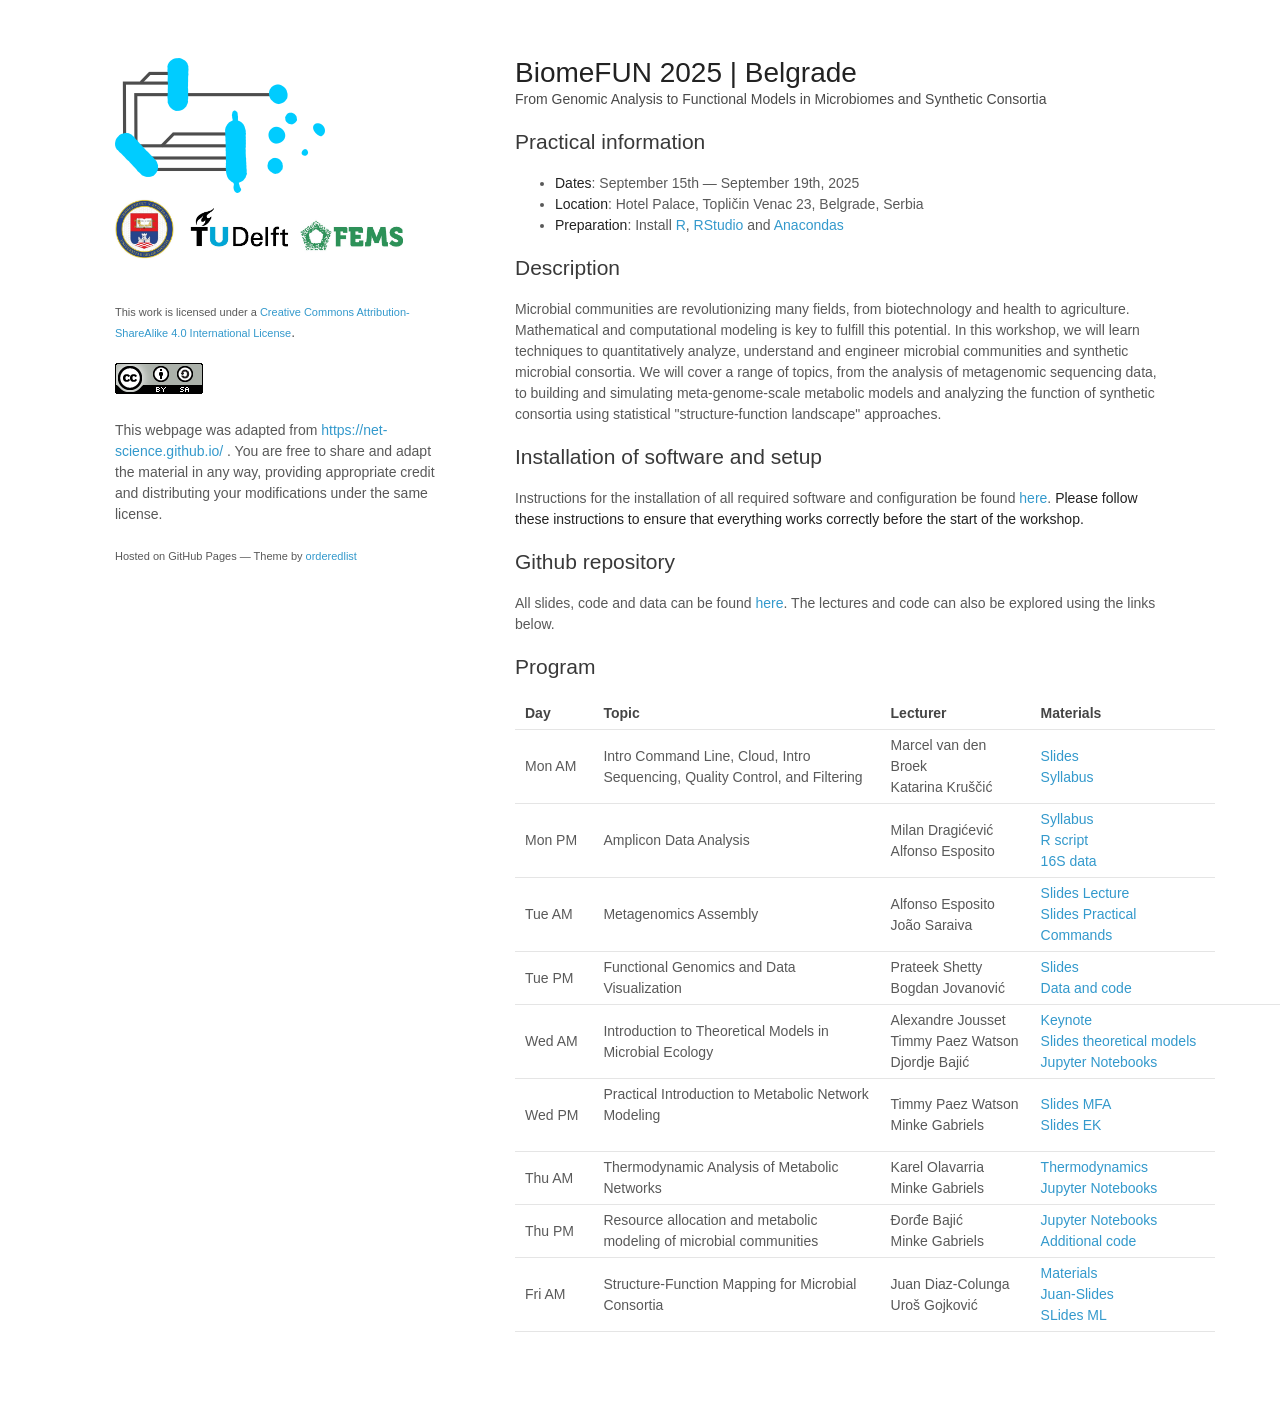
==== commit 8d5868b9: "Add files via upload" ====
--- a/index.html
+++ b/index.html
@@ -87,7 +87,8 @@
 <td style="width: 370px;">Metagenomics Assembly</td>
 <td style="width: 170px;">Alfonso Esposito <br> Jo&atilde;o Saraiva</td>
 <td style="width: 200px;"> <a href="https://bgmicrobiomes.github.io/biomeFUN_materials/Lectures/day2_Joao_Shotgun_Metagenomics_Lecture_with_Visuals.pptx">Slides Lecture</a> <br> 
-<a href="https://bgmicrobiomes.github.io/biomeFUN_materials/Lectures/day2_Alfonso_Practical_session_Assembly_Binning_Genome_QC_V1.pptx">Slides Practical</a>
+<a href="https://bgmicrobiomes.github.io/biomeFUN_materials/Lectures/day2_Alfonso_Practical_session_Assembly_Binning_Genome_QC_V1.pptx">Slides Practical</a> <br>
+<a href="https://bgmicrobiomes.github.io/biomeFUN_materials/Practicals/day2/commands.txt">Commands</a>
 </td>
 </tr>
 <tr>
@@ -101,8 +102,9 @@
 <tr>
 <td style="width: 76.8906px;">Wed AM</td>
 <td style="width: 370px;"> Introduction to Theoretical Models in Microbial Ecology</td>
-<td style="width: 170px;"> Timmy Paez Watson <br> Djordje Bajić </td>
-<td style="width: 200px;"> <a href="https://bgmicrobiomes.github.io/biomeFUN_materials/Lectures/day3_2025_BiomeFUN_Theo_Models_TPW.pptx">Slides theoretical models</a> <br> 
+<td style="width: 170px;"> Alexandre Jousset <br> Timmy Paez Watson <br> Djordje Bajić </td>
+<td style="width: 200px;"> <a href="https://bgmicrobiomes.github.io/biomeFUN_materials/Lectures/day3_Alexandre_Jousset_Keynote.pdf">Keynote</a> <br>
+<a href="https://bgmicrobiomes.github.io/biomeFUN_materials/Lectures/day3_2025_BiomeFUN_Theo_Models_TPW.pptx">Slides theoretical models</a> <br> 
 <a href="https://bgmicrobiomes.github.io/biomeFUN_materials/Practicals/day3/jupyter_notebooks_timmy.zip" download> Jupyter Notebooks</a>
 </tr>
 <tr>
@@ -140,9 +142,9 @@
 <td style="width: 76.8906px;">Fri AM</td>
 <td style="width: 370px;">Structure-Function Mapping for Microbial Consortia</td>
 <td style="width: 170px;">Juan Diaz-Colunga <br> Uroš Gojković </td>
-<td style="width: 200px;"><a href="https://bgmicrobiomes.github.io/biomeFUN_materials/Practicals/day5/day5_materials.zip" download>Materials</a>
-  <br>
-  <a href="https://bgmicrobiomes.github.io/biomeFUN_materials/Lectures/day5_IntroductionMachineLearningMicrobiomeScience.pdf">SLides ML</a> 
+<td style="width: 200px;"><a href="https://bgmicrobiomes.github.io/biomeFUN_materials/Practicals/day5/day5_materials.zip" download>Materials</a><br>
+<a href="https://bgmicrobiomes.github.io/biomeFUN_materials/Practicals/day5/day5_Juan_presentations.zip" download>Juan-Slides</a><br>
+<a href="https://bgmicrobiomes.github.io/biomeFUN_materials/Lectures/day5_IntroductionMachineLearningMicrobiomeScience.pdf">SLides ML</a> 
   <!-- 
             Slides (<a href="https://github.com/jgarciab/NetworkScience/blob/main/Lectures/day5_Morning_2024.pdf">morning</a>, <a href="https://github.com/jgarciab/NetworkScience/blob/main/Lectures/day5_Afternoon_2024.pdf">afternoon</a>),<br>
             <a href="https://raw.githubusercontent.com/jgarciab/NetworkScience/main/Practicals/day5_social_contagion.zip">Practical (zip)</a> 
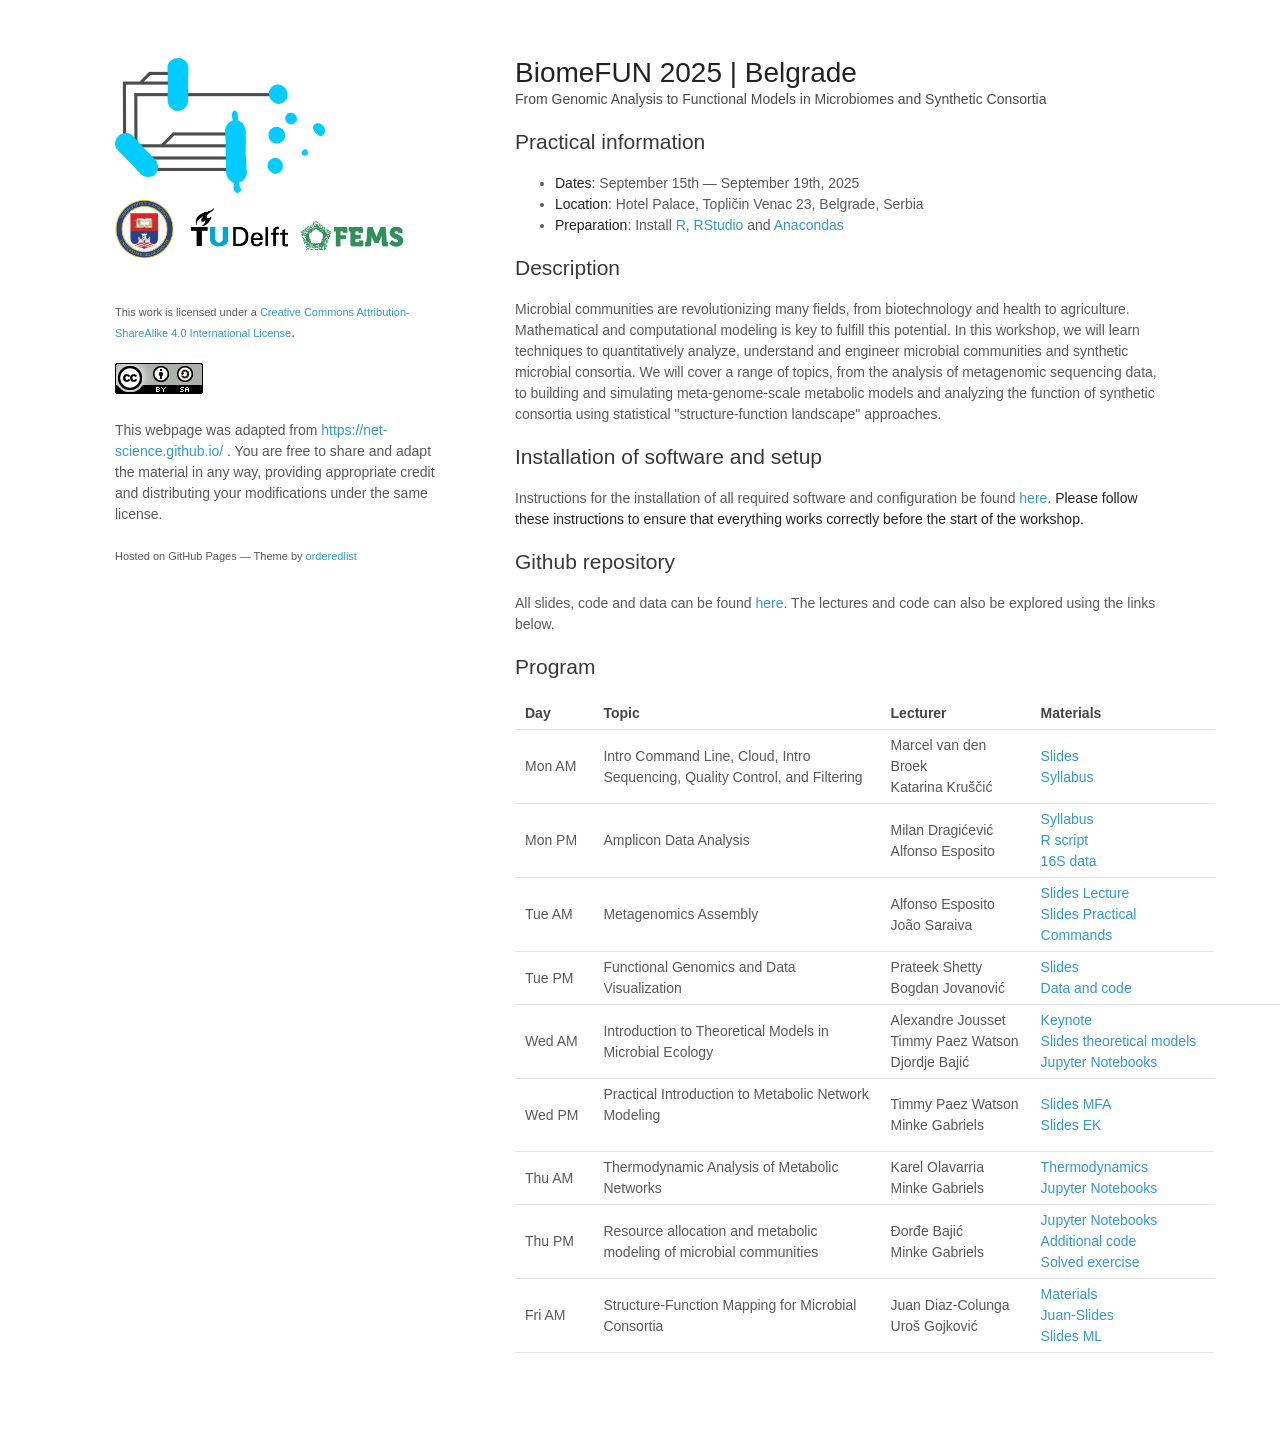
==== commit 3bf0a572: "solutions thu PM" ====
--- a/index.html
+++ b/index.html
@@ -129,14 +129,10 @@
 <td style="width: 76.8906px;">Thu PM</td>
 <td style="width: 370px;">Resource allocation and metabolic modeling of microbial communities</td>
 <td style="width: 170px;">Đorđe Bajić <br> Minke Gabriels </td>
-<td style="width: 200px;"><a href="https://bgmicrobiomes.github.io/biomeFUN_materials/Practicals/day4/P2.4 material .zip" download>Jupyter Notebooks</a>
-  <br> 
-  <a href="https://bgmicrobiomes.github.io/biomeFUN_materials/Practicals/day4/P2_4_BiomeFunctions.py.zip" download>Additional code</a><!-- 
-            <a href="https://github.com/jgarciab/NetworkScience/blob/main/Lectures/day4b_GM_BN.pdf">Slides</a>,<br>
-             <a href="https://raw.githubusercontent.com/jgarciab/NetworkScience/main/Practicals/day4b_Bayesian_Network.zip">Practical (zip):</a>
-             <a href="html_solutions/Question_GM_BNs.html">Questions</a> and 
-             <a href="html_solutions/Answer_GM_BNs.html">Solutions</a>
-            --></td>
+<td style="width: 200px;"><a href="https://bgmicrobiomes.github.io/biomeFUN_materials/Practicals/day4/P2.4 material .zip" download>Jupyter Notebooks</a> <br> 
+  <a href="https://bgmicrobiomes.github.io/biomeFUN_materials/Practicals/day4/P2_4_BiomeFunctions.py.zip" download>Additional code</a> <br> 
+  <a href="https://bgmicrobiomes.github.io/biomeFUN_materials/Practicals/day4/SOLVED.zip" download>Solved exercise</a></td>
+
 </tr>
 <tr>
 <td style="width: 76.8906px;">Fri AM</td>
@@ -144,17 +140,10 @@
 <td style="width: 170px;">Juan Diaz-Colunga <br> Uroš Gojković </td>
 <td style="width: 200px;"><a href="https://bgmicrobiomes.github.io/biomeFUN_materials/Practicals/day5/day5_materials.zip" download>Materials</a><br>
 <a href="https://bgmicrobiomes.github.io/biomeFUN_materials/Practicals/day5/day5_Juan_presentations.zip" download>Juan-Slides</a><br>
-<a href="https://bgmicrobiomes.github.io/biomeFUN_materials/Lectures/day5_IntroductionMachineLearningMicrobiomeScience.pdf">SLides ML</a> 
-  <!-- 
-            Slides (<a href="https://github.com/jgarciab/NetworkScience/blob/main/Lectures/day5_Morning_2024.pdf">morning</a>, <a href="https://github.com/jgarciab/NetworkScience/blob/main/Lectures/day5_Afternoon_2024.pdf">afternoon</a>),<br>
-            <a href="https://raw.githubusercontent.com/jgarciab/NetworkScience/main/Practicals/day5_social_contagion.zip">Practical (zip)</a> 
-            --></td>
+<a href="https://bgmicrobiomes.github.io/biomeFUN_materials/Lectures/day5_IntroductionMachineLearningMicrobiomeScience.pdf">Slides ML</a> 
+</td>
 </tr>
 </tbody>
 </table>
-<br /><!-- <h2>Datasets</h2>
-      <ul>
-        See <a href="https://github.com/jgarciab/NetworkScience/tree/main/Data" download>here</a>
-        Data for REM <a href="https://github.com/jgarciab/NetworkScience/raw/main/Practicals/day2b_social_network/UUsummerschool.Rdata" download>here</a>
-      </ul> --></section>
+<br /></section>
 </div>
